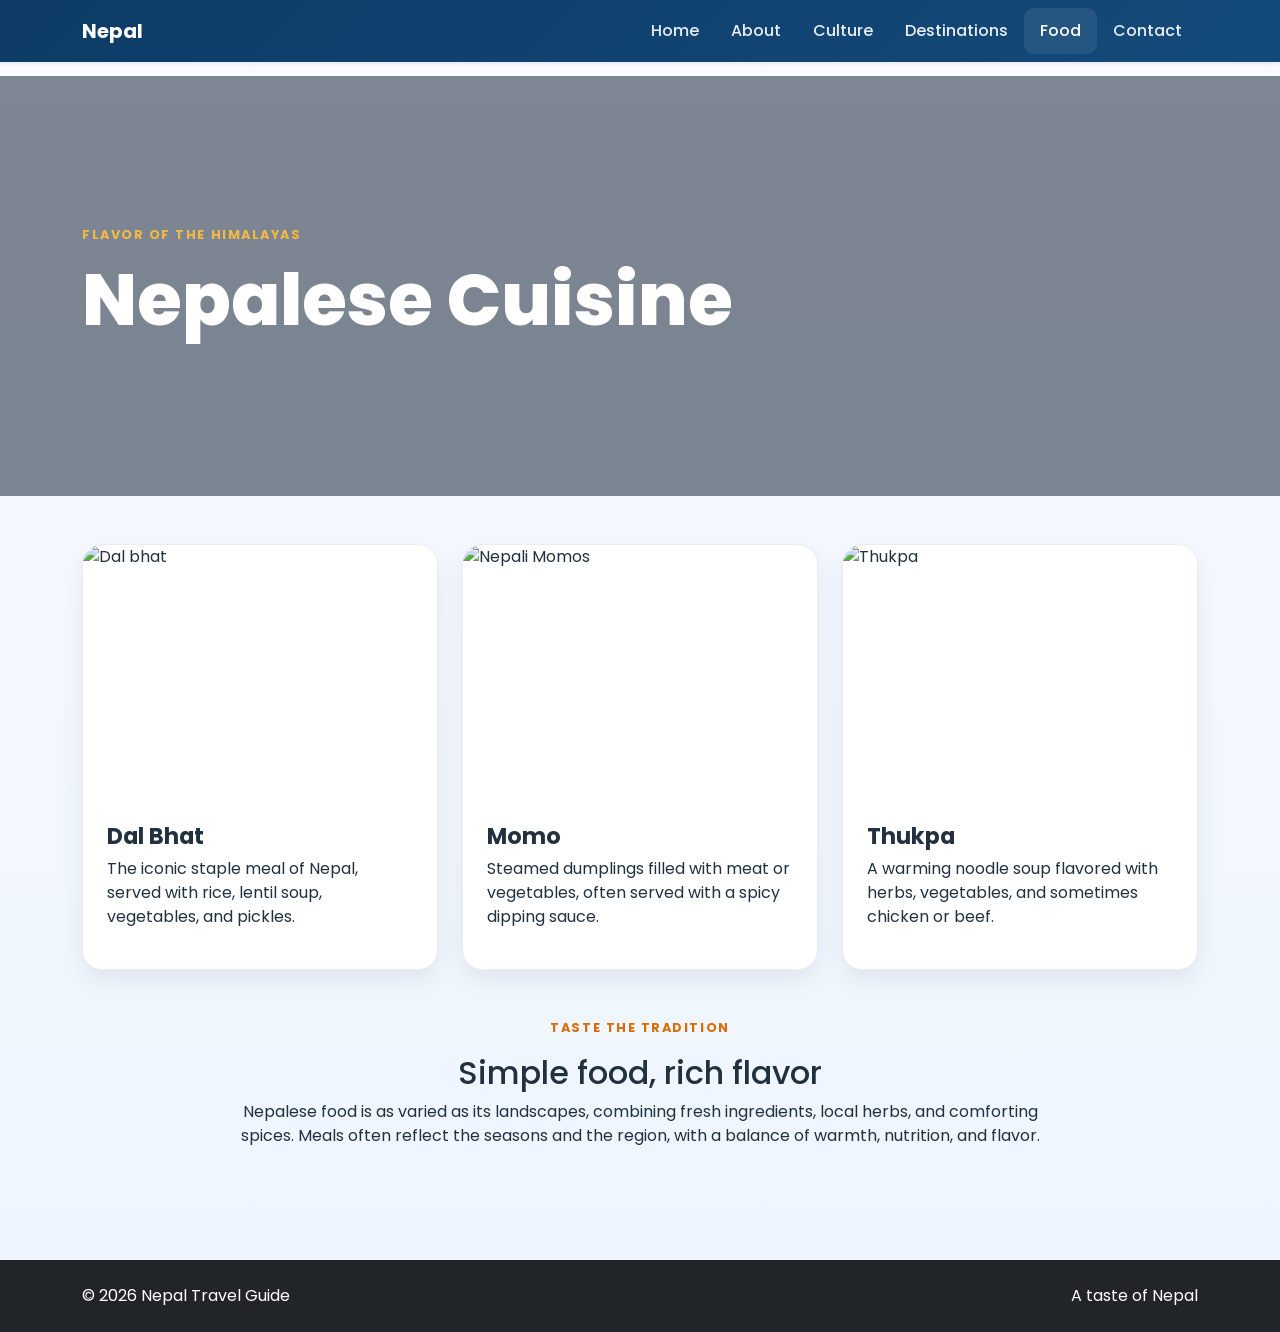
==== food.html @ 5ac75d13 "Create Nepal static travel website" ====
<!DOCTYPE html>
<html lang="en">
  <head>
    <meta charset="UTF-8" />
    <meta name="viewport" content="width=device-width, initial-scale=1.0" />
    <title>Nepal Food</title>
    <link
      href="https://cdn.jsdelivr.net/npm/bootstrap@5.3.3/dist/css/bootstrap.min.css"
      rel="stylesheet"
    />
    <link rel="preconnect" href="https://fonts.googleapis.com" />
    <link rel="preconnect" href="https://fonts.gstatic.com" crossorigin />
    <link
      href="https://fonts.googleapis.com/css2?family=Poppins:wght@400;500;600;700;800&display=swap"
      rel="stylesheet"
    />
    <link rel="stylesheet" href="styles.css" />
  </head>
  <body data-page="food">
    <nav class="navbar navbar-expand-lg navbar-dark bg-primary fixed-top shadow-sm">
      <div class="container">
        <a class="navbar-brand fw-bold" href="index.html">Nepal</a>
        <button class="navbar-toggler" type="button" data-bs-toggle="collapse" data-bs-target="#mainNav">
          <span class="navbar-toggler-icon"></span>
        </button>
        <div class="collapse navbar-collapse" id="mainNav">
          <ul class="navbar-nav ms-auto">
            <li class="nav-item"><a class="nav-link" href="index.html">Home</a></li>
            <li class="nav-item"><a class="nav-link" href="about.html">About</a></li>
            <li class="nav-item"><a class="nav-link" href="culture.html">Culture</a></li>
            <li class="nav-item"><a class="nav-link" href="destinations.html">Destinations</a></li>
            <li class="nav-item"><a class="nav-link active" href="food.html">Food</a></li>
            <li class="nav-item"><a class="nav-link" href="contact.html">Contact</a></li>
          </ul>
        </div>
      </div>
    </nav>

    <header class="page-banner food-banner">
      <div class="overlay"></div>
      <div class="container banner-content text-white">
        <p class="eyebrow">Flavor of the Himalayas</p>
        <h1>Nepalese Cuisine</h1>
      </div>
    </header>

    <main class="py-5">
      <div class="container">
        <div class="row g-4">
          <div class="col-md-4">
            <div class="food-card h-100">
              <img src="https://images.unsplash.com/photo-1547592180-85f173990554?auto=format&fit=crop&w=900&q=80" alt="Dal bhat" />
              <div class="card-body">
                <h3>Dal Bhat</h3>
                <p>The iconic staple meal of Nepal, served with rice, lentil soup, vegetables, and pickles.</p>
              </div>
            </div>
          </div>
          <div class="col-md-4">
            <div class="food-card h-100">
              <img src="https://images.unsplash.com/photo-1586511934875-5c5411eebf79?auto=format&fit=crop&w=900&q=80" alt="Nepali Momos" />
              <div class="card-body">
                <h3>Momo</h3>
                <p>Steamed dumplings filled with meat or vegetables, often served with a spicy dipping sauce.</p>
              </div>
            </div>
          </div>
          <div class="col-md-4">
            <div class="food-card h-100">
              <img src="https://images.unsplash.com/photo-1559847844-5315695dadae?auto=format&fit=crop&w=900&q=80" alt="Thukpa" />
              <div class="card-body">
                <h3>Thukpa</h3>
                <p>A warming noodle soup flavored with herbs, vegetables, and sometimes chicken or beef.</p>
              </div>
            </div>
          </div>
        </div>

        <div class="mt-5 text-center">
          <p class="section-tag">Taste the tradition</p>
          <h2>Simple food, rich flavor</h2>
          <p class="mx-auto w-75">
            Nepalese food is as varied as its landscapes, combining fresh ingredients, local herbs, and comforting spices. Meals often
            reflect the seasons and the region, with a balance of warmth, nutrition, and flavor.
          </p>
        </div>
      </div>
    </main>

    <footer class="bg-dark text-white py-4">
      <div class="container d-flex justify-content-between flex-wrap align-items-center gap-3">
        <p class="mb-0">© <span id="year"></span> Nepal Travel Guide</p>
        <p class="mb-0">A taste of Nepal</p>
      </div>
    </footer>

    <script src="https://cdn.jsdelivr.net/npm/bootstrap@5.3.3/dist/js/bootstrap.bundle.min.js"></script>
    <script src="script.js"></script>
  </body>
</html>
---- styles.css ----
:root {
  --primary: #0d3b66;
  --secondary: #f4b942;
  --accent: #d96c06;
  --dark: #102a43;
  --light: #f7f7f7;
  --text: #22313f;
}

* {
  box-sizing: border-box;
}

html {
  scroll-behavior: smooth;
}

body {
  font-family: 'Poppins', sans-serif;
  color: var(--text);
  padding-top: 76px;
  background: linear-gradient(180deg, #f9fbff 0%, #eef5ff 100%);
}

img {
  display: block;
  width: 100%;
}

.btn {
  border-radius: 999px;
  padding: 0.8rem 1.5rem;
  font-weight: 600;
  transition: transform 0.25s ease, box-shadow 0.25s ease;
}

.btn:hover {
  transform: translateY(-2px);
  box-shadow: 0 12px 24px rgba(13, 59, 102, 0.16);
}

.bg-primary {
  background: linear-gradient(135deg, var(--primary), #144a7a) !important;
}

.navbar-brand,
.nav-link {
  font-weight: 500;
}

.navbar-nav .nav-link {
  color: rgba(255, 255, 255, 0.9);
  padding: 0.7rem 1rem !important;
}

.navbar-nav .nav-link.active,
.navbar-nav .nav-link:hover {
  color: #fff;
  background: rgba(255, 255, 255, 0.08);
  border-radius: 10px;
}

.hero-section,
.page-banner {
  position: relative;
  min-height: 420px;
  display: flex;
  align-items: center;
  background-size: cover;
  background-position: center;
}

.hero-section {
  background-image: url('https://images.unsplash.com/photo-1519681393784-d120267933ba?auto=format&fit=crop&w=1600&q=80');
}

.about-banner {
  background-image: url('https://images.unsplash.com/photo-1501785888041-af3ef285b470?auto=format&fit=crop&w=1600&q=80');
}

.culture-banner {
  background-image: url('https://images.unsplash.com/photo-1544735716-392fe2489ffa?auto=format&fit=crop&w=1600&q=80');
}

.destinations-banner {
  background-image: url('https://images.unsplash.com/photo-1527631746610-bca00a040d60?auto=format&fit=crop&w=1600&q=80');
}

.food-banner {
  background-image: url('https://images.pexels.com/photos/30205313/pexels-photo-30205313.jpeg');
}

.contact-banner {
  background-image: url('https://images.unsplash.com/photo-1500530855697-b586d89ba3ee?auto=format&fit=crop&w=1600&q=80');
}

.overlay {
  position: absolute;
  inset: 0;
  background: rgba(12, 28, 44, 0.52);
}

.hero-content,
.banner-content {
  position: relative;
  z-index: 1;
}

.hero-content h1,
.banner-content h1 {
  font-size: clamp(2.5rem, 6vw, 4.5rem);
  font-weight: 800;
  line-height: 1.1;
}

.eyebrow,
.section-tag {
  text-transform: uppercase;
  letter-spacing: 0.12em;
  font-size: 0.8rem;
  font-weight: 700;
  color: var(--secondary);
}

.section-tag {
  color: var(--accent);
}

.hero-content .lead {
  max-width: 760px;
  font-size: 1.1rem;
}

.hero-badges {
  display: flex;
  justify-content: center;
  gap: 0.75rem;
  flex-wrap: wrap;
  margin-top: 1.5rem;
}

.hero-badges span {
  background: rgba(255, 255, 255, 0.16);
  border: 1px solid rgba(255, 255, 255, 0.35);
  border-radius: 999px;
  padding: 0.6rem 1.1rem;
  color: #fff;
  font-size: 0.82rem;
  letter-spacing: 0.08em;
  text-transform: uppercase;
  backdrop-filter: blur(6px);
}

.feature-card,
.destination-card,
.food-card,
.stat-box,
.contact-form {
  background: #fff;
  border: 1px solid #ebedf1;
  border-radius: 20px;
  box-shadow: 0 10px 25px rgba(14, 32, 52, 0.08);
}

.feature-card,
.food-card,
.destination-card {
  overflow: hidden;
  transition: transform 0.25s ease, box-shadow 0.25s ease;
}

.feature-card:hover,
.food-card:hover,
.destination-card:hover {
  transform: translateY(-8px);
  box-shadow: 0 18px 30px rgba(13, 59, 102, 0.12);
}

.food-card {
  display: flex;
  flex-direction: column;
  height: 100%;
}

.feature-card,
.food-card .card-body,
.destination-card .card-body {
  padding: 1.5rem;
}

.food-card .card-body {
  display: flex;
  flex-direction: column;
  justify-content: space-between;
  flex: 1;
}

.icon-box {
  width: 60px;
  height: 60px;
  border-radius: 14px;
  background: rgba(13, 59, 102, 0.08);
  display: grid;
  place-items: center;
  font-size: 2rem;
  margin-bottom: 1rem;
}

.destination-card img,
.food-card img {
  height: 240px;
  object-fit: cover;
}

.destination-card h3,
.food-card h3,
.feature-card h3 {
  margin-top: 0.85rem;
  font-size: 1.4rem;
  font-weight: 700;
}

.custom-list li {
  margin-bottom: 0.8rem;
  font-size: 1.05rem;
}

.cta-section {
  background: linear-gradient(135deg, #0d3b66, #1a5c8a);
}

.stat-box {
  text-align: center;
  padding: 2rem 1rem;
}

.stat-box h3 {
  font-weight: 800;
  color: var(--primary);
  margin-bottom: 0.25rem;
}

.contact-info p {
  font-size: 1.05rem;
  margin-bottom: 0.75rem;
}

.contact-form {
  padding: 1.5rem;
}

.form-control {
  border-radius: 12px;
  padding: 0.8rem 1rem;
  border: 1px solid #d7dde6;
}

.form-control:focus {
  border-color: var(--primary);
  box-shadow: 0 0 0 0.2rem rgba(13, 59, 102, 0.15);
}

.btn-primary {
  background: var(--primary);
  border-color: var(--primary);
}

.btn-primary:hover {
  background: #0a2d4d;
  border-color: #0a2d4d;
}

footer {
  margin-top: 3rem;
}

@media (max-width: 991.98px) {
  body {
    padding-top: 70px;
  }

  .navbar-nav {
    padding-top: 1rem;
  }
}
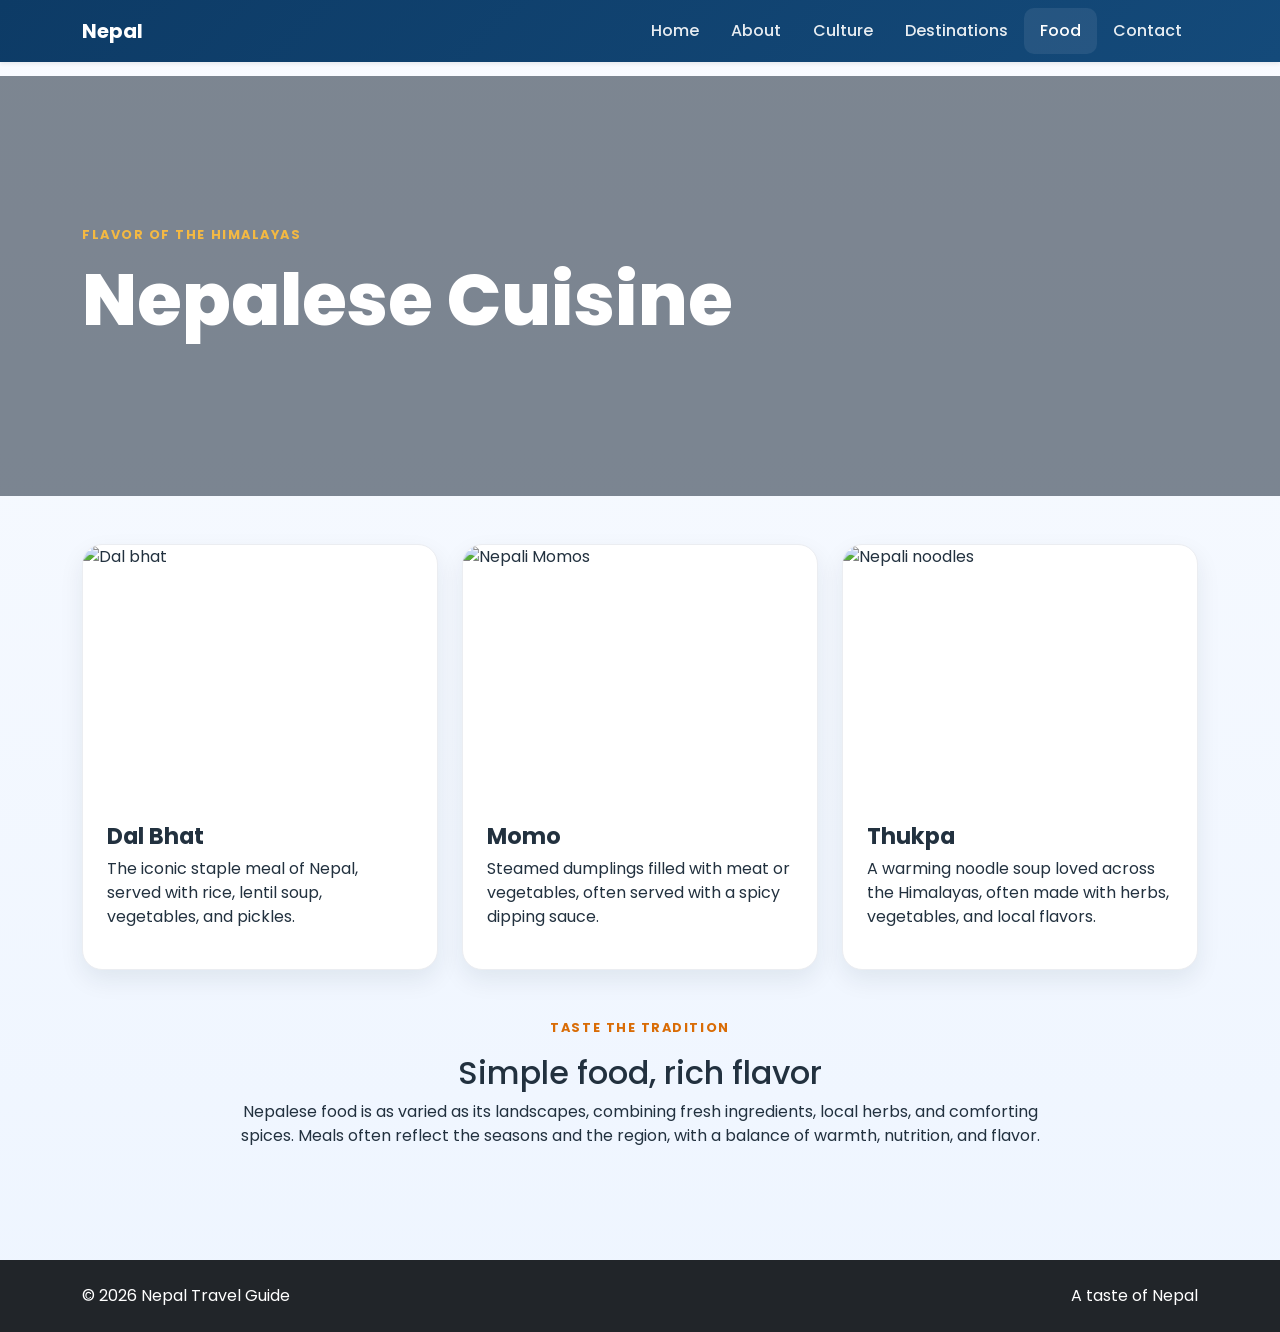
==== commit 7d94e659: "Update Nepali food photos Co-authored-by: Copilot <223556219+Copilot@users.noreply.github.com>" ====
--- a/food.html
+++ b/food.html
@@ -49,7 +49,7 @@
         <div class="row g-4">
           <div class="col-md-4">
             <div class="food-card h-100">
-              <img src="https://images.unsplash.com/photo-1547592180-85f173990554?auto=format&fit=crop&w=900&q=80" alt="Dal bhat" />
+              <img src="https://i.pinimg.com/474x/83/15/f3/8315f3b6b5908b44b1b3c50d67787b77.jpg" alt="Dal bhat" />
               <div class="card-body">
                 <h3>Dal Bhat</h3>
                 <p>The iconic staple meal of Nepal, served with rice, lentil soup, vegetables, and pickles.</p>
@@ -58,7 +58,7 @@
           </div>
           <div class="col-md-4">
             <div class="food-card h-100">
-              <img src="https://images.unsplash.com/photo-1586511934875-5c5411eebf79?auto=format&fit=crop&w=900&q=80" alt="Nepali Momos" />
+              <img src="https://encrypted-tbn0.gstatic.com/images?q=tbn:ANd9GcQEQYuI6i8QRs_42kJe4jKAkFMled4VP3jsKqqqnRH--6lZs4VoGOHRsb0&s=10" alt="Nepali Momos" />
               <div class="card-body">
                 <h3>Momo</h3>
                 <p>Steamed dumplings filled with meat or vegetables, often served with a spicy dipping sauce.</p>
@@ -67,10 +67,10 @@
           </div>
           <div class="col-md-4">
             <div class="food-card h-100">
-              <img src="https://images.unsplash.com/photo-1559847844-5315695dadae?auto=format&fit=crop&w=900&q=80" alt="Thukpa" />
+              <img src="https://encrypted-tbn0.gstatic.com/images?q=tbn:ANd9GcTu88Jz7Dnjsu-HmJRBWhOC8WPzDLuL4sEsbfxvzxEdIw&s=10" alt="Nepali noodles" />
               <div class="card-body">
                 <h3>Thukpa</h3>
-                <p>A warming noodle soup flavored with herbs, vegetables, and sometimes chicken or beef.</p>
+                <p>A warming noodle soup loved across the Himalayas, often made with herbs, vegetables, and local flavors.</p>
               </div>
             </div>
           </div>
